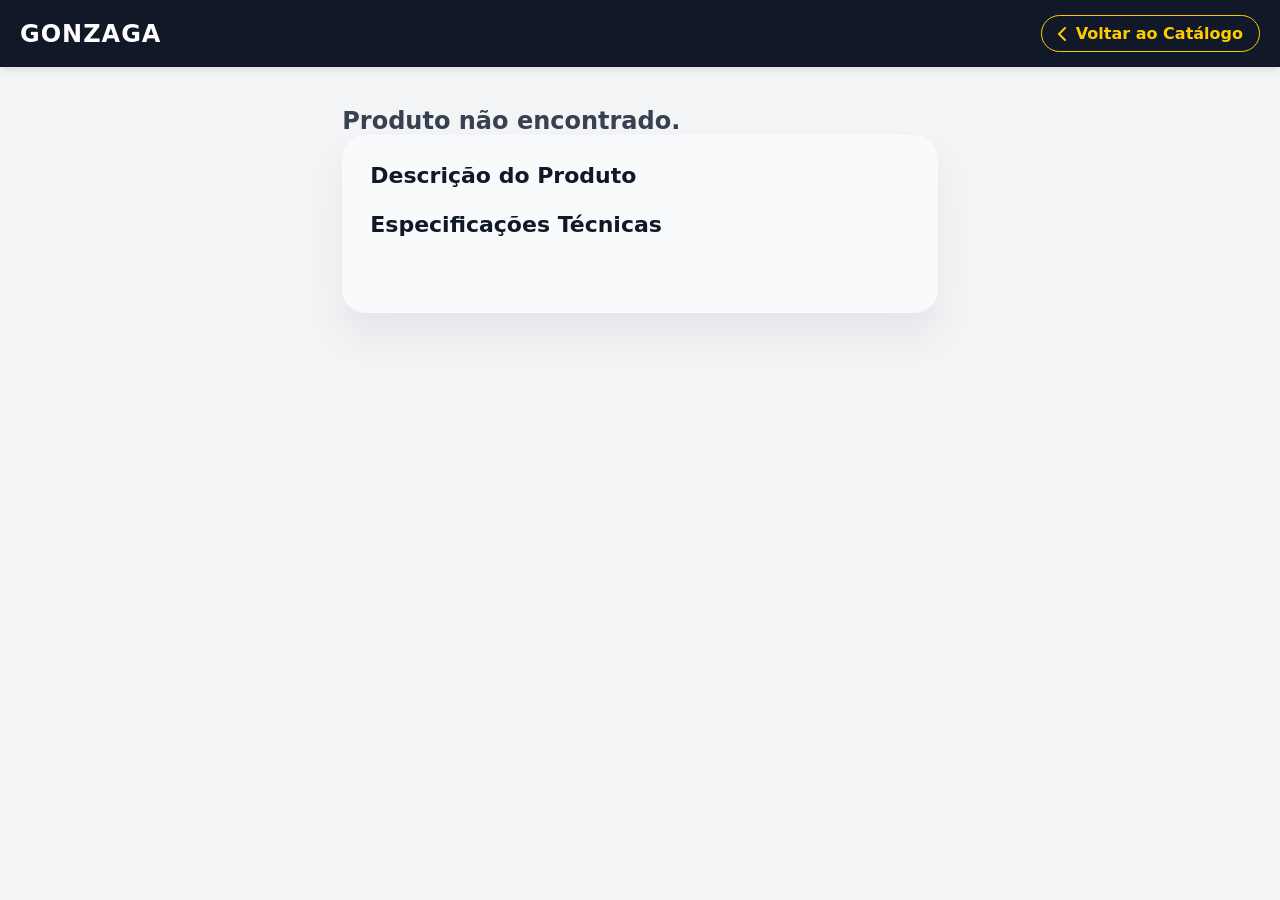
==== produto.html @ 6174c6c3 "Publica site Gonzaga Eletrica e Utilidades" ====
<!DOCTYPE html>
<html lang="pt-br">

<head>
    <meta charset="UTF-8">
    <meta name="viewport" content="width=device-width, initial-scale=1.0">
    <title>Detalhes do Produto - Gonzaga Elétrica</title>
    <link rel="stylesheet" href="https://cdnjs.cloudflare.com/ajax/libs/font-awesome/6.0.0/css/all.min.css">
    <link rel="stylesheet" href="style.css">
</head>

<body class="bg-light">

    <header class="main-header">
        <div class="container header-flex">
            <div class="logo" onclick="window.location.href='index.html'" style="cursor:pointer">
                <h1>GONZAGA</h1>
            </div>
            <div class="back-button-wrapper">
                <a href="index.html" class="btn-back-styled">
                    <i class="fa-solid fa-chevron-left"></i> Voltar ao Catálogo
                </a>
            </div>
        </div>
    </header>

    <main class="container" style="margin-top: 40px; margin-bottom: 40px;">
        <div class="product-layout">

            <div class="product-gallery">
                <div class="gallery-shell">
                    <div class="main-image-container">
                        <img id="detalhe-imagem" src="" alt="Carregando produto...">
                        <button type="button" class="zoom-hint" aria-label="Ampliar imagem"><i class="fa-solid fa-magnifying-glass-plus"></i> Zoom</button>
                    </div>
                    <div id="gallery-thumbs" class="gallery-thumbs"></div>
                </div>
            </div>

            <div class="product-info-column">
                <span id="detalhe-sku" class="sku-text">REF: ------</span>
                <h1 id="detalhe-nome" class="product-title">Carregando Nome do Produto...</h1>

                <div id="product-badges" class="product-badges"></div>

                <div class="rating-stars" style="color: #ffcc00;">
                    <i class="fa-solid fa-star"></i><i class="fa-solid fa-star"></i><i class="fa-solid fa-star"></i><i
                        class="fa-solid fa-star"></i><i class="fa-solid fa-star"></i>
                    <span style="color: #666; font-size: 12px; margin-left: 5px;">(5.0)</span>
                </div>

                <div class="pricing-panel">
                    <div class="price-box">
                        <span class="price-label">Preço sob consulta</span>
                        <button id="btn-whats-detalhe" class="btn-whatsapp-pulsar btn-consultar">
                            <i class="fa-brands fa-whatsapp"></i> Consultar no WhatsApp
                        </button>
                    </div>

                    <div class="delivery-card">
                        <div class="delivery-item">
                            <i class="fa-solid fa-truck-fast"></i>
                            <div>
                                <strong>Entrega Expressa</strong>
                                <p>Consulte taxas e prazos para sua região.</p>
                            </div>
                        </div>
                        <div class="delivery-item">
                            <i class="fa-solid fa-store"></i>
                            <div>
                                <strong>Retirada na Loja</strong>
                                <p>Estr. Kizaemon Takeuti, 2002 - Grátis.</p>
                            </div>
                        </div>
                    </div>
                </div>
            </div>
        </div>

        <div class="product-description-section">
            <h2>Descrição do Produto</h2>
            <p id="detalhe-descricao"></p>

            <h2>Especificações Técnicas</h2>
            <div id="specs-body" class="tech-highlights"></div>

            <section id="related-products" class="related-products"></section>
        </div>
    </main>

    <!-- Primeiro carregamos o banco de dados -->
    <script src="bancodedados.js"></script>

    <!-- Depois carregamos a lógica que utiliza o banco -->
    <script src="script.js"></script>
    <script>
        document.addEventListener('DOMContentLoaded', () => {
            const params = new URLSearchParams(window.location.search);
            const skuUrl = params.get('sku') ? params.get('sku').replace(/[^a-zA-Z0-9-]/g, '') : null;

            if (skuUrl) {
                preencherDetalhesProduto(skuUrl);
            } else {
                document.querySelector('.product-layout').innerHTML = '<h2>Produto não encontrado.</h2>';
            }
        });
    </script>
</body>

</html>
---- style.css ----
:root {
    --primary-black: #111827;
    --primary-white: #ffffff;
    --brand-yellow: #ffcc00;
    --brand-orange: #ff9100;
    --whatsapp-green: #25d366;
    --text-dark: #374151;
    --text-muted: #6b7280;
    --bg-light: #f3f4f6;
    --border-color: #e5e7eb;
    --transition-smooth: all 0.3s cubic-bezier(0.4, 0, 0.2, 1);
}

* { margin: 0; padding: 0; box-sizing: border-box; font-family: 'Inter', system-ui, sans-serif; }
body { background: var(--bg-light); color: var(--text-dark); display: flex; flex-direction: column; min-height: 100vh; }
.container { max-width: 1280px; margin: 0 auto; padding: 0 20px; }

/* HEADER */
.main-header { background: var(--primary-black); color: var(--primary-white); padding: 15px 0; position: sticky; top: 0; z-index: 100; box-shadow: 0 4px 6px -1px rgba(0,0,0,0.1); }
.header-flex { display: flex; justify-content: space-between; align-items: center; gap: 20px;}
.logo { display: flex; flex-direction: column; text-decoration: none; color: white;}
.logo h1 { font-size: 24px; font-weight: 900; letter-spacing: 1px; margin:0;}
.logo span { font-size: 11px; color: var(--brand-yellow); font-weight: 600; letter-spacing: 0.5px;}

.search-container { flex: 1; max-width: 600px; display: flex; border-radius: 6px; overflow: hidden; }
.search-container input { width: 100%; padding: 12px 16px; border: none; outline: none; font-size: 15px; }
.search-container button { background: var(--brand-yellow); border: none; padding: 0 20px; cursor: pointer; transition: var(--transition-smooth); color: var(--primary-black); font-size: 16px;}
.search-container button:hover { background: var(--brand-orange); }

/* GRID E CARDS */
.main-content { display: flex; gap: 30px; margin-top: 30px; flex: 1;}
.main-content > section { flex: 1; min-width: 0; }
.sidebar { width: 250px; background: var(--primary-white); border-radius: 8px; padding: 20px; border: 1px solid var(--border-color); height: fit-content; position: sticky; top: 100px; }
.category-menu ul { list-style: none; }
.category-item a { text-decoration: none; color: var(--text-dark); display: flex; align-items: center; padding: 12px 10px; border-radius: 6px; transition: var(--transition-smooth); font-weight: 500;}
.category-item a i { width: 24px; color: var(--brand-orange); }
.category-item.active a, .category-item a:hover { background: #fff7ed; color: var(--brand-orange); transform: translateX(5px); }

.products-grid { display: grid; grid-template-columns: repeat(4, 1fr); gap: 20px; width: 100%; margin-top: 20px;}
.product-card { background: var(--primary-white); padding: 16px; border-radius: 8px; border: 1px solid var(--border-color); transition: var(--transition-smooth); display: flex; flex-direction: column; }
.product-card:hover { transform: translateY(-4px); box-shadow: 0 10px 15px -3px rgba(0,0,0,0.1); border-color: var(--brand-yellow); }
.card-link { text-decoration: none; color: inherit; flex: 1; display: flex; flex-direction: column;}
.img-wrapper { aspect-ratio: 1; display: flex; align-items: center; justify-content: center; background: #fff; margin-bottom: 15px; overflow: hidden;}
.prod-img { max-width: 100%; max-height: 100%; object-fit: contain; transition: var(--transition-smooth); mix-blend-mode: multiply;}
.product-card:hover .prod-img { transform: scale(1.08); }
.card-title { font-size: 14px; font-weight: 600; color: var(--primary-black); line-height: 1.4; margin-bottom: 15px; text-align: center;}

.product-badges { display: flex; flex-wrap: wrap; gap: 10px; margin: 8px 0 18px; }
.product-badge { display: inline-flex; align-items: center; gap: 8px; padding: 8px 12px; border-radius: 999px; font-size: 12px; font-weight: 700; border: 1px solid var(--border-color); background: #fff7ed; color: var(--primary-black); }
.product-badge i { color: var(--brand-orange); }
.badge-bivolt { background: #ecfeff; border-color: #67e8f9; }
.badge-original { background: #fef3c7; border-color: #f59e0b; color: #78350f; }
.badge-industrial { background: #f5f3ff; border-color: #8b5cf6; color: #4c1d95; }
.badge-delivery { background: #ecfdf5; border-color: #34d399; color: #065f46; }

.gallery-shell { display: flex; flex-direction: column; gap: 16px; width: 100%; }
.main-image-container { position: relative; cursor: zoom-in; }
.zoom-hint { position: absolute; bottom: 16px; right: 16px; background: rgba(17, 24, 39, 0.8); color: white; border: none; border-radius: 999px; padding: 10px 12px; display: inline-flex; align-items: center; gap: 8px; }
.gallery-thumbs { display: flex; flex-wrap: wrap; gap: 10px; }
.thumb-btn { width: 74px; height: 74px; padding: 4px; border: 2px solid var(--border-color); border-radius: 12px; overflow: hidden; background: white; cursor: pointer; transition: var(--transition-smooth); }
.thumb-btn.active { border-color: var(--brand-orange); box-shadow: 0 0 0 2px rgba(255, 145, 0, 0.16); }
.thumb-btn img { width: 100%; height: 100%; object-fit: cover; display: block; }
.image-zoom-modal { position: fixed; inset: 0; background: rgba(2, 6, 23, 0.8); display: none; align-items: center; justify-content: center; padding: 20px; z-index: 200; }
.image-zoom-modal.active { display: flex; }
.image-zoom-content { position: relative; max-width: min(100%, 900px); background: white; border-radius: 24px; padding: 20px; box-shadow: 0 20px 50px rgba(15, 23, 42, 0.25); }
.image-zoom-content img { width: 100%; max-height: 80vh; object-fit: contain; border-radius: 16px; }
.image-zoom-close { position: absolute; top: 12px; right: 12px; width: 40px; height: 40px; border-radius: 50%; border: none; background: rgba(17, 24, 39, 0.85); color: white; cursor: pointer; }
.image-zoom-caption { margin-top: 12px; color: var(--text-muted); font-size: 13px; text-align: center; }
.tech-highlights { display: grid; grid-template-columns: repeat(2, minmax(0, 1fr)); gap: 16px; margin-top: 16px; }
.tech-card { background: white; border: 1px solid var(--border-color); border-radius: 16px; padding: 16px; display: flex; align-items: flex-start; gap: 12px; }
.tech-card-icon { width: 44px; height: 44px; min-width: 44px; border-radius: 50%; background: #fff7ed; color: var(--brand-orange); display: grid; place-items: center; font-size: 18px; }
.tech-card span { display: block; font-size: 12px; text-transform: uppercase; letter-spacing: 0.08em; color: var(--text-muted); margin-bottom: 4px; }
.tech-card strong { display: block; font-size: 15px; color: var(--primary-black); }
.related-products { margin-top: 32px; }
.related-grid { display: grid; grid-template-columns: repeat(auto-fit, minmax(200px, 1fr)); gap: 16px; margin-top: 14px; }
.related-card { background: white; border: 1px solid var(--border-color); border-radius: 18px; padding: 14px; display: flex; flex-direction: column; gap: 10px; }
.related-card img { width: 100%; aspect-ratio: 1; object-fit: contain; border-radius: 12px; background: #f9fafb; padding: 8px; }
.related-card h3 { font-size: 14px; color: var(--primary-black); line-height: 1.4; }
.related-card a { margin-top: auto; color: var(--brand-orange); font-weight: 600; text-decoration: none; }
.related-card a:hover { text-decoration: underline; }

/* BOTOES */
.btn-consultar { background: var(--whatsapp-green); color: white; border: none; padding: 12px; border-radius: 6px; font-weight: 700; cursor: pointer; transition: var(--transition-smooth); width: 100%; font-size: 14px;}
.btn-consultar:hover { background: #1da851; transform: scale(1.02); }
.btn-back-styled { display: inline-flex; align-items: center; gap: 8px; background: transparent; color: var(--brand-yellow); text-decoration: none; font-weight: 600; border: 1px solid var(--brand-yellow); padding: 8px 16px; border-radius: 20px; transition: var(--transition-smooth);}
.btn-back-styled:hover { background: var(--brand-yellow); color: var(--primary-black); }

/* ESTADOS */
.empty-state { grid-column: 1 / -1; text-align: center; padding: 60px 20px; color: var(--text-muted); }
.empty-state i { font-size: 48px; margin-bottom: 15px; opacity: 0.5; }

/* FOOTER */
.main-footer { background: var(--primary-black); color: var(--primary-white); padding: 60px 0 20px; margin-top: 60px; border-top: 4px solid var(--brand-orange); }
.footer-grid { display: grid; grid-template-columns: repeat(auto-fit, minmax(250px, 1fr)); gap: 40px; }
.footer-column h3 { color: var(--brand-orange); margin-bottom: 20px; font-size: 16px; text-transform: uppercase; letter-spacing: 1px;}
.footer-column p, .footer-column li { color: #9ca3af; font-size: 14px; line-height: 1.6; margin-bottom: 10px;}
.footer-qr { width: 120px; border-radius: 8px; margin-bottom: 15px; border: 4px solid white;}
.footer-link { color: var(--brand-yellow); text-decoration: none; transition: var(--transition-smooth); display: block; margin-bottom: 8px;}
.footer-link:hover { color: var(--primary-white); text-decoration: underline;}
.footer-bottom { text-align: center; border-top: 1px solid #374151; padding-top: 20px; margin-top: 40px; font-size: 12px; color: #6b7280; }

@media (max-width: 1024px) {
    .main-content { flex-direction: column; }
    .sidebar { width: 100%; position: relative; top: 0; }
    .header-flex { flex-wrap: wrap; }
    .search-container { order: 3; max-width: 100%; margin: 10px 0 0 0; }
    .products-grid { grid-template-columns: repeat(3, 1fr); }
}

@media (max-width: 768px) {
    .main-content { gap: 20px; }
    .products-grid { grid-template-columns: repeat(2, 1fr); }
    .card-title { font-size: 13px; }
    .category-item a { font-size: 14px; }
    .footer-grid { grid-template-columns: 1fr; }
}

/* PAGINA DE PRODUTO */
.product-layout {
    display: grid;
    grid-template-columns: 1.2fr 0.8fr;
    gap: 32px;
    align-items: start;
}

.product-gallery,
.product-info-column,
.product-description-section {
    background: #f8fafb;
    border-radius: 24px;
    padding: 28px;
    box-shadow: 0 24px 40px rgba(15, 23, 42, 0.06);
}

.product-gallery {
    display: flex;
    justify-content: center;
    align-items: center;
    min-height: 460px;
}

.main-image-container {
    width: 100%;
    max-width: 560px;
    overflow: hidden;
    border-radius: 24px;
    background: #ffffff;
    display: flex;
    align-items: center;
    justify-content: center;
    padding: 24px;
    touch-action: none;
    position: relative;
}

.main-image-container img {
    width: 100%;
    height: auto;
    object-fit: contain;
    transform-origin: center center;
    transform: scale(var(--zoom-scale, 1));
    transition: transform 0.16s ease-out;
    will-change: transform;
}

.main-image-container.is-zoomed {
    cursor: zoom-out;
}

.main-image-container .image-preview-cursor {
    position: absolute;
    width: 96px;
    height: 96px;
    border-radius: 16px;
    border: 2px solid rgba(255,255,255,0.95);
    box-shadow: 0 12px 30px rgba(15, 23, 42, 0.18);
    pointer-events: none;
    opacity: 0;
    transform: translate(-50%, -50%);
    background-repeat: no-repeat;
    background-size: cover;
    background-position: center;
    backdrop-filter: blur(3px);
    z-index: 6;
}

.main-image-container .image-preview-cursor.active {
    opacity: 0.92;
}

.product-info-column {
    display: flex;
    flex-direction: column;
    gap: 20px;
}

.sku-text {
    font-size: 13px;
    color: var(--text-muted);
    letter-spacing: 0.16em;
    text-transform: uppercase;
}

.product-title {
    font-size: 34px;
    line-height: 1.1;
    margin-bottom: 8px;
    color: var(--primary-black);
}

.rating-stars {
    display: flex;
    align-items: center;
    gap: 10px;
    color: #ffcc00;
}

.price-box {
    background: #ffffff;
    padding: 24px;
    border-radius: 20px;
    border: 1px solid #e5e7eb;
    display: grid;
    gap: 18px;
}

.price-label {
    font-size: 15px;
    color: var(--text-dark);
    font-weight: 600;
}

#btn-whats-detalhe {
    width: 100%;
    display: inline-flex;
    align-items: center;
    justify-content: center;
    gap: 10px;
    padding: 16px 18px;
    font-size: 15px;
    border-radius: 14px;
    border: none;
    background: var(--whatsapp-green);
    color: #ffffff;
    cursor: pointer;
    transition: var(--transition-smooth);
}

#btn-whats-detalhe:hover {
    background: #1da851;
    transform: translateY(-1px);
}

.delivery-card {
    display: grid;
    gap: 14px;
    padding-top: 4px;
}

.delivery-item {
    display: flex;
    gap: 15px;
    align-items: flex-start;
    background: #f8fafb;
    padding: 18px;
    border-radius: 16px;
    border: 1px solid #e5e7eb;
}

.delivery-item i {
    font-size: 22px;
    color: var(--brand-orange);
    margin-top: 4px;
}

.delivery-item strong {
    display: block;
    margin-bottom: 6px;
    color: var(--primary-black);
}

.product-description-section h2 {
    margin-top: 0;
    color: var(--primary-black);
    font-size: 22px;
    margin-bottom: 16px;
}

.product-description-section p {
    color: var(--text-dark);
    line-height: 1.8;
    margin-bottom: 24px;
}

.specs-table-wrapper {
    overflow-x: auto;
}

.specs-table {
    width: 100%;
    border-collapse: collapse;
    min-width: 320px;
}

.specs-table td {
    padding: 14px 16px;
    border-bottom: 1px solid #e5e7eb;
    color: var(--text-dark);
    font-size: 14px;
}

.specs-table tr:nth-child(odd) td {
    background: #f3f4f6;
}

@media (max-width: 900px) {
    .product-layout {
        grid-template-columns: 1fr;
    }

    .main-image-container {
        min-height: 320px;
        padding: 20px;
    }
}

@media (max-width: 780px) {
    .main-header { padding: 18px 0; }
    .header-flex { flex-direction: column; gap: 18px; }
    .logo { align-items: flex-start; }
    .search-container { order: 3; width: 100%; margin-top: 10px; }
    .search-container input { font-size: 14px; }
    .products-grid { grid-template-columns: repeat(auto-fill, minmax(180px, 1fr)); }
    .category-item a { font-size: 14px; }
    .footer-grid { grid-template-columns: 1fr; }
    .product-title { font-size: 28px; }
    .container { padding: 0 16px; }
}

@media (max-width: 580px) {
    .header-flex { align-items: stretch; }
    .logo { width: 100%; }
    .search-container { max-width: 100%; }
    .search-container button { padding: 12px 16px; }
    .products-grid { grid-template-columns: repeat(auto-fill, minmax(160px, 1fr)); }
    .product-title { font-size: 24px; }
    .price-box { padding: 18px; }
    .delivery-item { flex-direction: column; gap: 12px; }
    .delivery-item i { margin-top: 0; }
    .product-description-section { padding: 22px; }
}

/* PAGINA INSTITUCIONAL */
.inst-content { background: var(--primary-white); padding: 40px; border-radius: 8px; margin-bottom: 40px; box-shadow: 0 1px 3px rgba(0,0,0,0.1);}
.inst-content h2 { color: var(--primary-black); margin: 30px 0 15px; font-size: 22px; border-bottom: 2px solid var(--brand-yellow); padding-bottom: 8px; display: inline-block;}
.inst-content p { line-height: 1.7; margin-bottom: 15px; color: var(--text-dark); }
.inst-content ul { margin-left: 20px; margin-bottom: 15px; color: var(--text-dark); line-height: 1.7;}
.inst-content li { margin-bottom: 8px; }
/* Efeito Pulsar para o botão do WhatsApp */
@keyframes pulsar-whatsapp {
    0% { transform: scale(1); box-shadow: 0 0 0 0 rgba(37, 211, 102, 0.7); }
    70% { transform: scale(1.05); box-shadow: 0 0 0 15px rgba(37, 211, 102, 0); }
    100% { transform: scale(1); box-shadow: 0 0 0 0 rgba(37, 211, 102, 0); }
}

.btn-whatsapp-pulsar {
    animation: pulsar-whatsapp 2s infinite;
    background-color: #25d366 !important;
    border: none;
    color: white;
    cursor: pointer;
    padding: 15px;
    border-radius: 8px;
    font-weight: bold;
    display: inline-flex;
    align-items: center;
    justify-content: center;
    gap: 10px;
}

/* Ajustes de Responsividade */
@media (max-width: 1024px) {
    .product-layout { grid-template-columns: 1fr !important; }
}

@media (max-width: 768px) {
    .products-grid { grid-template-columns: repeat(auto-fill, minmax(150px, 1fr)) !important; }
    .header-flex { flex-direction: column; gap: 15px; }
    .search-container { width: 100%; }
}
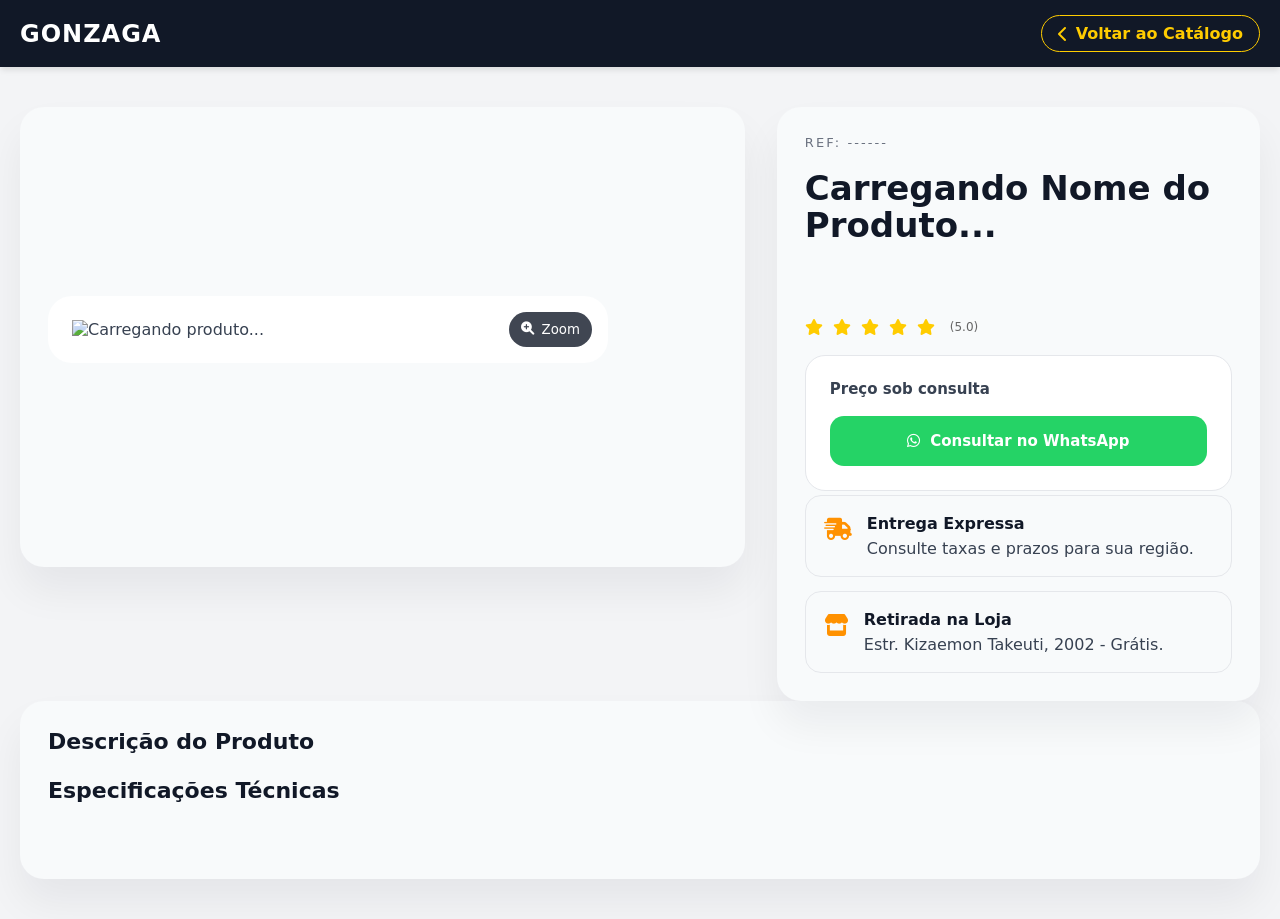
==== commit 18b18991: "Corrige interacoes do catalogo" ====
--- a/produto.html
+++ b/produto.html
@@ -13,9 +13,9 @@
 
     <header class="main-header">
         <div class="container header-flex">
-            <div class="logo" onclick="window.location.href='index.html'" style="cursor:pointer">
+            <a href="index.html" class="logo">
                 <h1>GONZAGA</h1>
-            </div>
+            </a>
             <div class="back-button-wrapper">
                 <a href="index.html" class="btn-back-styled">
                     <i class="fa-solid fa-chevron-left"></i> Voltar ao Catálogo
@@ -93,18 +93,6 @@
 
     <!-- Depois carregamos a lógica que utiliza o banco -->
     <script src="script.js"></script>
-    <script>
-        document.addEventListener('DOMContentLoaded', () => {
-            const params = new URLSearchParams(window.location.search);
-            const skuUrl = params.get('sku') ? params.get('sku').replace(/[^a-zA-Z0-9-]/g, '') : null;
-
-            if (skuUrl) {
-                preencherDetalhesProduto(skuUrl);
-            } else {
-                document.querySelector('.product-layout').innerHTML = '<h2>Produto não encontrado.</h2>';
-            }
-        });
-    </script>
 </body>
 
 </html>
